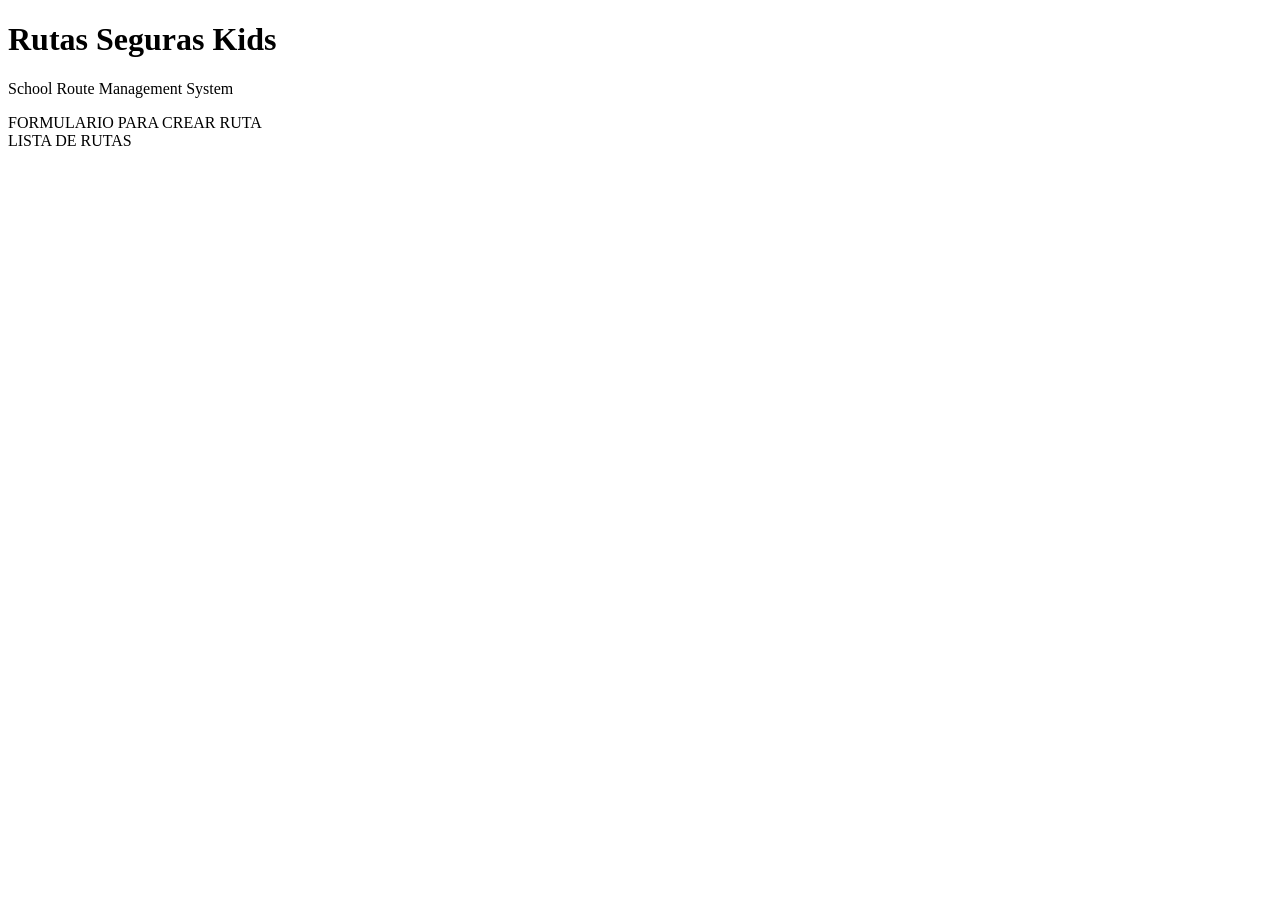
==== index.html @ e058943b "create: part 1" ====
<!DOCTYPE html>
<html lang="es">

<head>
    <meta charset="UTF-8">
    <meta name="viewport" content="width=device-width, initial-scale=1.0">
    <title>Rutas Seguras Kids</title>
</head>

<body>
    <h1>Rutas Seguras Kids</h1>
    <p>School Route Management System</p>

    <section>
        FORMULARIO PARA CREAR RUTA
    </section>

    <section>
        LISTA DE RUTAS
    </section>
</body>

</html>
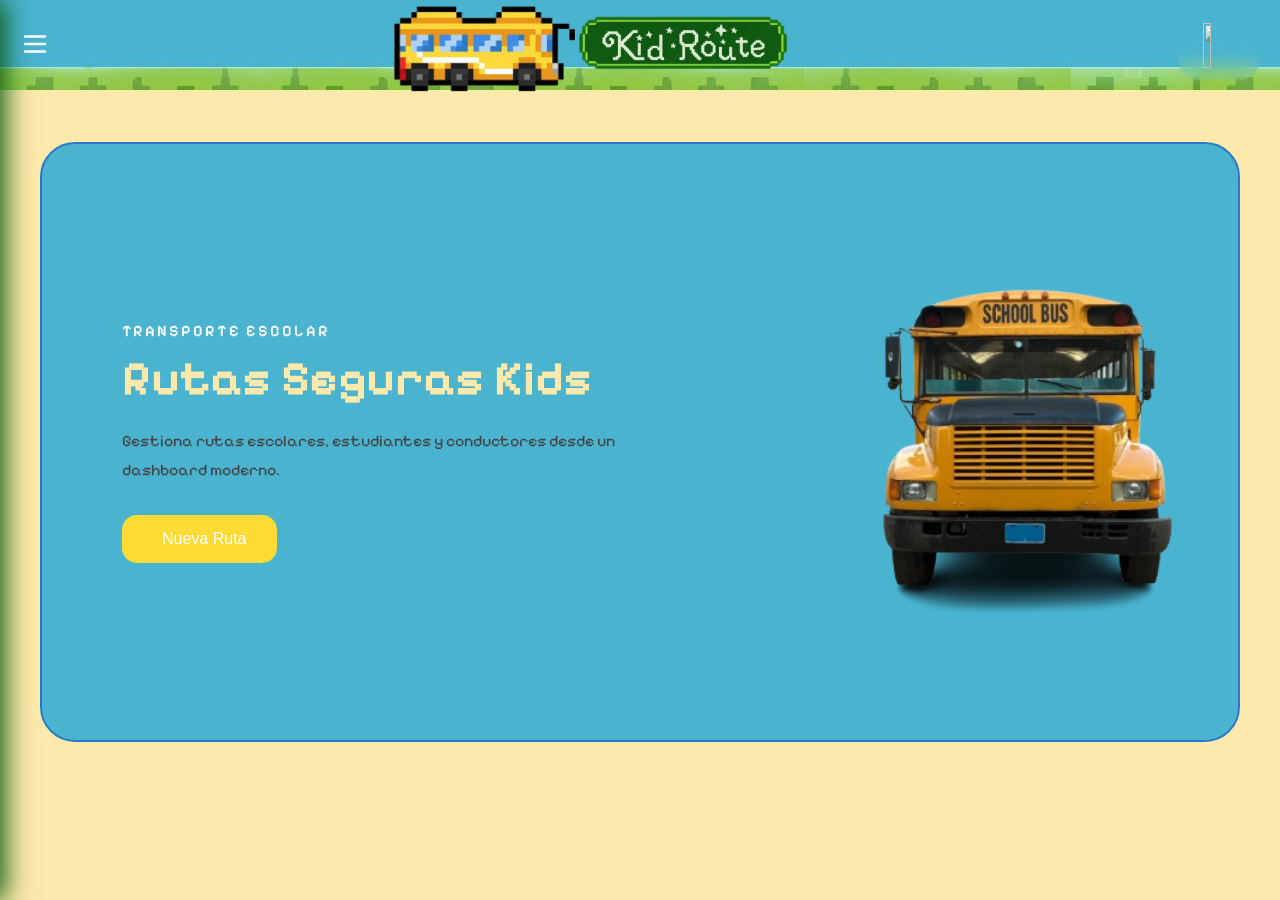
==== commit cb09437c: "fix:responsive is fixed" ====
--- a/index.html
+++ b/index.html
@@ -5,19 +5,187 @@
     <meta charset="UTF-8">
     <meta name="viewport" content="width=device-width, initial-scale=1.0">
     <title>Rutas Seguras Kids</title>
+<link rel="preconnect" href="https://fonts.googleapis.com">
+<link rel="preconnect" href="https://fonts.gstatic.com" crossorigin>
+<link href="https://fonts.googleapis.com/css2?family=Pixelify+Sans:wght@400..700&display=swap" rel="stylesheet">
+    <link rel="stylesheet" href="index.css">
 </head>
 
 <body>
-    <h1>Rutas Seguras Kids</h1>
-    <p>School Route Management System</p>
 
-    <section>
-        FORMULARIO PARA CREAR RUTA
-    </section>
 
-    <section>
-        LISTA DE RUTAS
-    </section>
+    <!-- barraIzq -->
+
+    <aside class="barraIzq">
+
+        <div class="logo">
+
+            <span class="loguito loguito2"></span>
+
+            <div>
+
+                <h2>
+                    Rutas Seguras
+                </h2>
+
+                <p>
+                    Kids
+                </p>
+
+            </div>
+
+        </div>
+
+        <nav class="menu">
+
+            <a href="example.html" class="active">
+
+                <img src="/img/star.png" alt="home" class="loguito home">
+
+                Dashboard
+
+            </a>
+
+            <a href="rutas.html">
+
+                <img src="/img/ruta.png" alt="home" class="loguito home">
+                Rutas
+
+            </a>
+
+            <a href="estudiantes.html">
+
+                <img src="/img/estudiante.png" alt="home" class="loguito home">
+                Estudiantes
+
+            </a>
+
+            <a href="aboutus.html">
+
+                <img src="/img/aboutus.png" alt="home" class="loguito home">
+
+
+                About us
+
+            </a>
+
+        </nav>
+
+    </aside>
+
+    <!-- ======================================== -->
+    <!-- Contenido -->
+    <!-- ======================================== -->
+
+    <div class="contenido">
+
+        <!-- barraSuperior -->
+
+        <header class="barraSuperior">
+
+            <!-- MENU HAMBURGUESA -->
+
+            <button class="menuHamburguesa" id="menuHamburguesa">
+
+                <svg xmlns="http://www.w3.org/2000/svg" width="30" height="30" fill="none" viewBox="0 0 24 24"
+                    stroke="currentColor">
+
+                    <path stroke-linecap="round" stroke-linejoin="round" stroke-width="2" d="M4 6h16M4 12h16M4 18h16" />
+
+                </svg>
+
+            </button>
+
+
+
+            <!-- logo -->
+            <div class="busContenedor">
+                <img src="/img/autobus.png" alt="bus" class="bus">
+            </div>
+
+            <div class="logo">
+
+                <img src="/img/logo.png" alt="logo" class="logoPagina">
+                
+
+            </div>
+
+                        <!-- clima -->
+
+            <div class="clima">
+
+                <div>
+                    <div class="clima-box">
+
+                        <img id="iconoClima" src="" alt="">
+
+                        <div>
+
+                            <h2 id="temperatura"></h2>
+
+                            <p id="estadoClima"></p>
+
+                        </div>
+
+                    </div>
+
+                </div>
+
+            </div>
+
+        </header>
+
+        <!-- principal -->
+
+        <main class="principal">
+
+            <section class="central">
+
+                <div class="centralTitulo">
+
+                    <span>
+                        TRANSPORTE ESCOLAR
+                    </span>
+
+                    <h1>
+                        Rutas Seguras Kids
+                    </h1>
+
+                    <p>
+
+                        Gestiona rutas escolares,
+                        estudiantes y conductores
+                        desde un dashboard moderno.
+
+                    </p>
+
+                    <button>
+
+                        <span class="btn-rutas"></span>
+
+                        Nueva Ruta
+
+                    </button>
+                    
+
+                </div>
+
+                <div class="busImg">
+                    <img src="/img/bus.png" alt="dashboard" >
+                </div>
+
+            </section>
+
+            
+
+        </main>
+
+
+    </div>
+
+
+    <script src="app.js"></script>
+
 </body>
 
 </html>
--- a/index.css
+++ b/index.css
@@ -0,0 +1,486 @@
+* {
+    margin: 0;
+    padding: 0;
+    box-sizing: border-box;
+}
+
+body {
+    display: flex;
+
+    min-height: 100vh;
+
+    background: #fce9ab;
+
+    font-family: "Pixelify Sans", sans-serif;
+
+    overflow-x: hidden;
+}
+
+/* barraIzq */
+
+.barraIzq {
+    position: fixed;
+
+    top: 0;
+    left: 0;
+
+    width: 260px;
+
+    height: 100vh;
+
+    background: #98cf70;
+
+    padding: 30px;
+
+    color: #d1e3c7;
+
+    display: flex;
+    flex-direction: column;
+
+    gap: 50px;
+
+    box-shadow:
+        5px 0 25px #0a5b10;
+}
+
+/* LOGO */
+
+.logo {
+    display: flex;
+
+    align-items: center;
+
+    gap: 1px;
+}
+
+.logo span {
+    width: 35px;
+    height: 35px;
+
+    background: #ffffff;
+
+    border-radius: 10px;
+}
+
+.logo h2 {
+    font-size: 1.3rem;
+    color: #0f5b13;
+}
+
+.logo p {
+    color: #0f5b13;
+}
+
+/* MENU */
+
+.menu {
+    display: flex;
+
+    flex-direction: column;
+
+    gap: 15px;
+}
+
+.menu a {
+    text-decoration: none;
+
+    font-size: 100%;
+
+    color: #0d5b10;
+
+    display: flex;
+
+    align-items: center;
+
+    gap: 12px;
+
+    padding: 15px;
+
+    border-radius: 15px;
+
+    transition: .3s;
+}
+
+.menu a:hover {
+
+    background: #0f5b13;
+    color: #ffffff;
+}
+
+.menu .active {
+    background: #fce9ab;
+    color: #0f5b13;
+}
+
+/* ICONOS */
+
+.loguito {
+    width: 30%;
+    height: 80%;
+
+    background: transparent;
+
+    border-radius: 5px;
+
+    display: inline-block;
+}
+.loguito img {
+    width: 100%;
+    height: 100%;
+    object-fit: contain;
+}
+/* CONTENIDO */
+
+.contenido {
+    
+    margin-left: 260px;
+
+    width: calc(100% - 260px);
+
+    display: flex;
+
+    flex-direction: column;
+}
+
+/* barraSuperior */
+
+.barraSuperior {
+    height: 90px;
+
+    background-image: url('/img/uy.png');
+
+    display: flex;
+
+    align-items: center;
+
+    justify-content: space-between;
+
+    padding: 0 40px;
+
+    color: #ddaaad;
+
+    position: sticky;
+
+    top: 0;
+
+    z-index: 100;
+
+    border-color: #2a7bc7;
+
+}
+
+/* clima */
+
+.clima {
+    color: #ffffff;
+
+    display: flex;
+
+    align-items: center;
+
+    gap: 15px;
+
+
+    padding: 12px 25px;
+
+    border-radius: 20px;
+
+    backdrop-filter: blur(10px);
+}
+
+.clima-box {
+    display: flex;
+    align-items: center;
+    gap: 12px;
+}
+
+#iconoClima {
+    width: 50%;
+    height: 45px;
+    object-fit: contain;
+}
+
+/* admin */
+.bus-contenedor {
+    width: 100%;
+    overflow: hidden;
+    position: relative;
+}
+
+.bus {
+    width: 90%;
+    position: relative;
+    animation: moverBus 10s linear infinite alternate;
+}
+
+@keyframes moverBus {
+    from {
+        transform: translateX(0);
+    }
+
+    to {
+        transform: translateX(500px);
+    }
+}
+
+.logo {
+    display: flex;
+
+    align-items: center;
+
+    gap: 15px;
+
+    margin-left: -30%;
+
+    background: transparent;
+
+}
+
+.logo img {
+    z-index: 100;
+    width: 70%;
+    height: 40%;
+}
+
+/* principal */
+
+.principal {
+    padding: 40px;
+}
+
+/* central */
+
+.central {
+    border-color: #2a7bc7;
+
+    border-width: 2px;
+
+    border-style: solid;
+    
+    margin-top: 1%;
+
+    height: 500px;
+
+    border-radius: 35px;
+
+    background: #4ab3d0;
+
+    padding: 60px;
+
+    display: flex;
+
+    align-items: center;
+
+    position: relative;
+
+    overflow: hidden;
+}
+
+/* centralTitulo */
+
+.centralTitulo {
+    max-width: 500px;
+
+    z-index: 2;
+}
+
+.centralTitulo span {
+    color: #fafafa;
+
+    font-weight: 600;
+
+    letter-spacing: 2px;
+}
+
+.centralTitulo h1 {
+    font-size: 4%;
+
+    color: #fce9ab;
+
+    margin-top: 10px;
+}
+
+.centralTitulo p {
+    margin-top: 20px;
+
+    line-height: 1.8;
+
+    color: #444;
+}
+
+.busImg img{
+
+    width: 160%;
+    height: 90%;
+    object-fit: contain;
+    border-radius: 20px;
+
+}
+
+.busImg{
+    margin-left: 20%;
+    object-fit: contain;
+    justify-content: center;
+    padding: 0%;
+    background-color: transparent;
+
+}
+/* BUTTON */
+
+.centralTitulo button {
+    margin-top: 30px;
+
+    border: none;
+
+    padding: 15px 30px;
+
+    border-radius: 15px;
+
+    background: #fdda34;
+
+    color: white;
+
+    font-size: 1rem;
+
+    cursor: pointer;
+
+    transition: .3s;
+
+    display: flex;
+
+    align-items: center;
+
+    gap: 10px;
+}
+
+.centralTitulo button:hover {
+    transform: translateY(-3px);
+}
+
+/* MENU HAMBURGUESA */
+
+.menuHamburguesa {
+    display: none;
+
+    background: transparent;
+
+    border: none;
+
+    color: white;
+
+    cursor: pointer;
+}
+
+/* RESPONSIVE */
+
+
+
+.menuHamburguesa {
+    display: block;
+}
+
+.barraIzq {
+    transform: translateX(-100%);
+
+    transition: .4s;
+
+    z-index: 200;
+}
+
+.barraIzq.activo {
+    transform: translateX(0);
+}
+
+.contenido {
+    margin-left: 0;
+
+    width: 100%;
+}
+
+.barraSuperior {
+    padding: 0 20px;
+}
+
+.central {
+    padding: 30px;
+}
+
+.centralTitulo h1 {
+    font-size: 2.5rem;
+}
+
+@media screen and (max-width: 768px) {
+    .busImg{
+    display: none;
+}
+}
+
+/* 📱 Móviles pequeños (hasta 480px) */
+@media screen and (max-width: 480px) {
+    .barraIzq {
+        width: 200px;
+        padding: 20px;
+    }
+
+    .centralTitulo h1 {
+        font-size: 1.5rem;
+    }
+
+    .central {
+        flex-direction: column;
+        height: auto;
+        padding: 20px;
+    }
+
+    .busImg {
+        display: none;
+    }
+}
+
+/* 📲 Tablets (481px a 768px) */
+@media screen and (max-width: 768px) {
+    .barraIzq {
+        transform: translateX(-100%);
+        transition: .4s;
+    }
+
+    .barraIzq.activo {
+        transform: translateX(0);
+    }
+
+    .contenido {
+        margin-left: 0;
+        width: 100%;
+    }
+
+    .centralTitulo h1 {
+        font-size: 2rem;
+    }
+
+    .busImg img {
+        width: 100%;
+        height: auto;
+    }
+}
+
+/* 💻 Pantallas grandes (más de 1200px) */
+@media screen and (min-width: 1200px) {
+    .central {
+        padding: 80px;
+        height: 600px;
+    }
+
+    .centralTitulo h1 {
+        font-size: 3rem;
+    }
+
+    .busImg img {
+        width: 120%;
+        height: auto;
+    }
+
+    .menu a {
+        font-size: 1.1rem;
+        padding: 20px;
+    }
+}
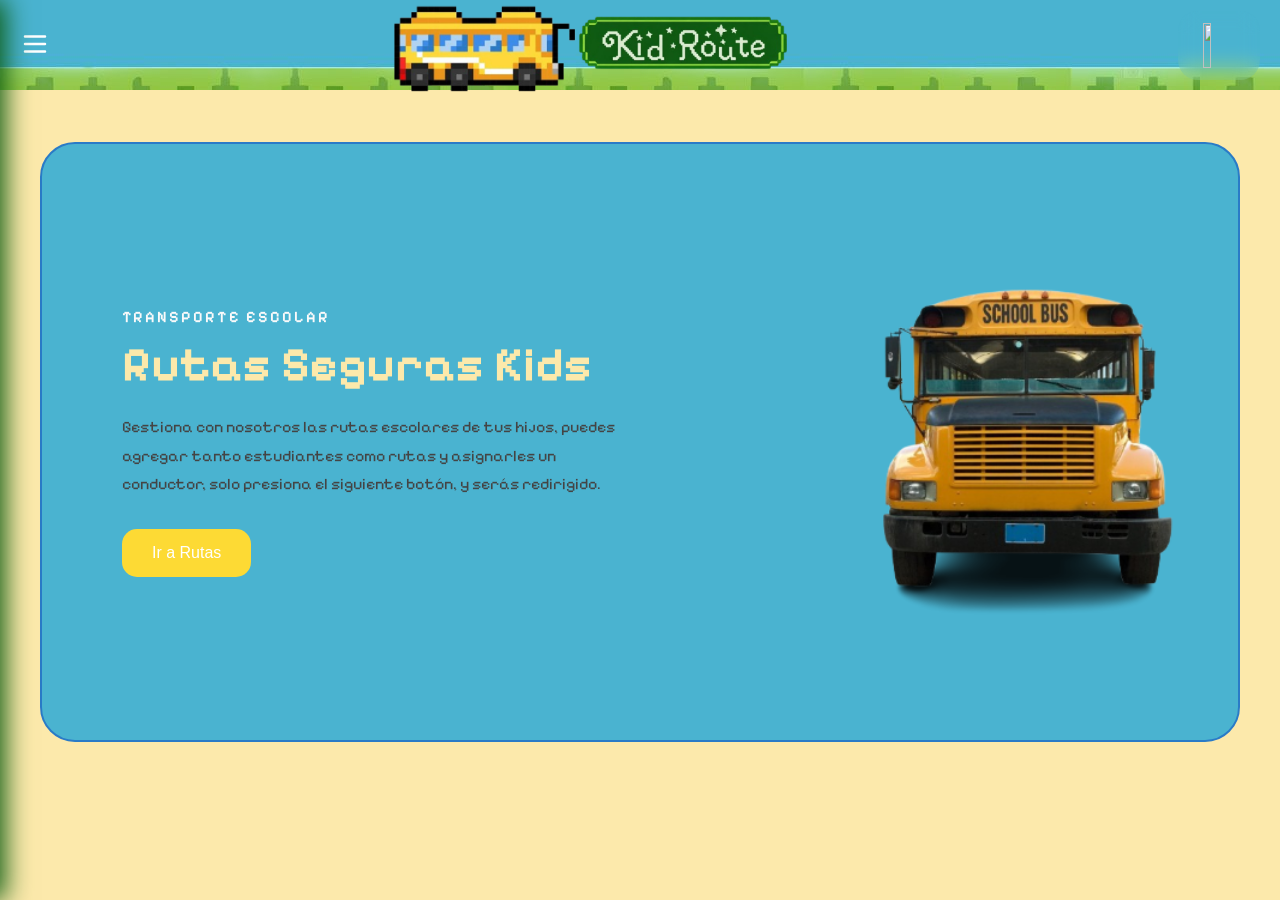
==== commit c8c526f7: "fix: color and responsive for students, add sound for the cat, and validations for the inputs" ====
--- a/index.html
+++ b/index.html
@@ -42,18 +42,18 @@
 
                 <img src="/img/star.png" alt="home" class="loguito home">
 
-                Dashboard
+                Home
 
             </a>
 
             <a href="rutas.html">
 
-                <img src="/img/ruta.png" alt="home" class="loguito home">
+                <img src="/img/ruta.png" alt="rutas" class="loguito home">
                 Rutas
 
             </a>
 
-            <a href="estudiantes.html">
+            <a href="students.html">
 
                 <img src="/img/estudiante.png" alt="home" class="loguito home">
                 Estudiantes
@@ -117,7 +117,7 @@
                 <div>
                     <div class="clima-box">
 
-                        <img id="iconoClima" src="" alt="">
+                        <img id="iconoClima" src="img/default.png" alt="">
 
                         <div>
 
@@ -153,25 +153,23 @@
 
                     <p>
 
-                        Gestiona rutas escolares,
-                        estudiantes y conductores
-                        desde un dashboard moderno.
+                        Gestiona con nosotros las rutas escolares de tus hijos,
+                        puedes agregar tanto estudiantes como rutas y asignarles un conductor, solo presiona el siguiente
+                        botón, y serás redirigido.
 
                     </p>
 
-                    <button>
+                    <button onclick="window.open('rutas.html','_blank')" class="boton-enlace">
+  Ir a Rutas
+</button>
 
-                        <span class="btn-rutas"></span>
-
-                        Nueva Ruta
-
-                    </button>
                     
 
                 </div>
 
                 <div class="busImg">
                     <img src="/img/bus.png" alt="dashboard" >
+                    
                 </div>
 
             </section>
